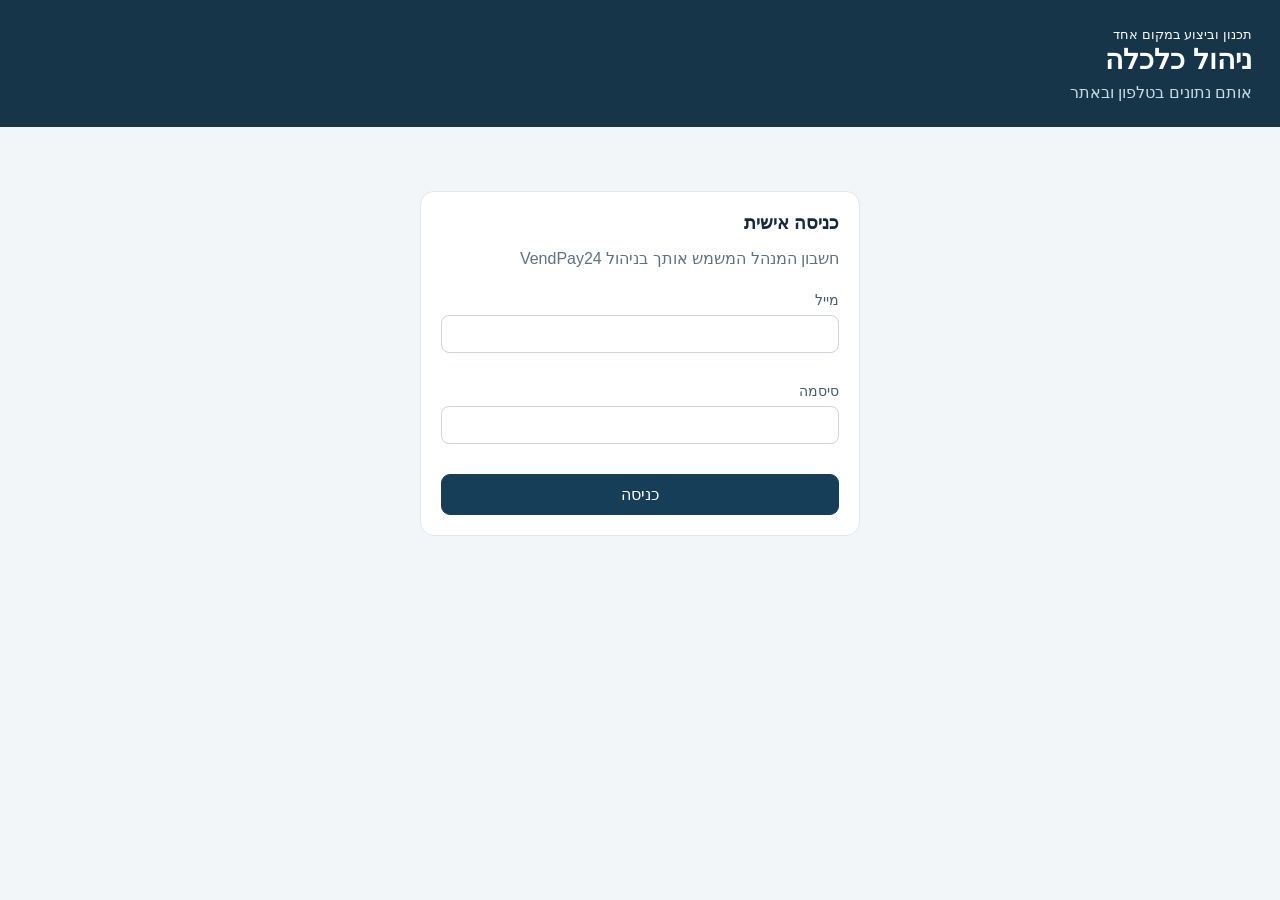
==== finance.html @ 72911104 "Enable complete finance management and spoken summaries in website" ====
<!doctype html><html lang="he" dir="rtl"><head><meta charset="utf-8"><meta name="viewport" content="width=device-width,initial-scale=1"><title>ניהול כלכלה</title><link rel="stylesheet" href="finance.css?v=3"></head><body><header><div><small>תכנון וביצוע במקום אחד</small><h1>ניהול כלכלה</h1><p>אותם נתונים בטלפון ובאתר</p></div><button id="logout" hidden>התנתקות</button></header><main><p id="status" role="status" aria-live="polite"></p><section id="login" class="card login"><h2>כניסה אישית</h2><p>חשבון המנהל המשמש אותך בניהול VendPay24</p><form id="loginForm"><label>מייל<input id="email" type="email" autocomplete="username" required></label><label>סיסמה<input id="password" type="password" autocomplete="current-password" required></label><button class="primary" id="signIn">כניסה</button></form></section><section id="workspace" hidden><nav aria-label="ניהול כלכלה"><button data-view="report">סיכום ופירוט</button><button data-view="recurring">קבועות — צפוי ובוצע</button><button data-view="categories">קטגוריות</button><button data-view="budgets">תקציב חודשי</button></nav><div class="toolbar card"><div><button class="primary" id="addExpense">＋ הוצאה</button><button class="primary" id="addIncome">＋ הכנסה</button></div><div><button id="speakSummary">השמעת הסיכום 🔊</button><button id="stopSpeech">עצירת הקראה</button><button id="refresh">רענון</button></div></div>
<section id="reportView"><form id="filters" class="card filters"><label>תקופה<select id="period"><option value="month">החודש</option><option value="previous">החודש הקודם</option><option value="year">השנה</option><option value="today">היום</option><option value="custom">טווח תאריכים</option></select></label><label>מתאריך<input id="from" type="date" required></label><label>עד תאריך<input id="to" type="date" required></label><label>פעולה<select id="kind"><option value="">הכל</option><option value="income">הכנסות</option><option value="expense">הוצאות</option></select></label><label>סוג<select id="flow_type"><option value="">כל הסוגים</option><option value="current">שוטפות</option><option value="exceptional">חריגות</option><option value="annual">שנתיות</option><option value="fixed">קבועות</option></select></label><label>קטגוריה<select id="category_id"><option value="">הכל</option></select></label><label>מצב<select id="entryStatus"><option value="">הכל</option><option value="actual">בוצע</option><option value="planned">צפוי</option></select></label><label>סכום מדויק בשקלים<input id="exactAmount" type="number" min="0.01" step="0.01"></label><label>חיפוש הערה או מספר פעולה<input id="search" maxlength="100"></label><label class="check"><input id="include_voided" type="checkbox">הצג גם מבוטלות</label><button class="primary">הצג</button><button id="compare" type="button">השוואה לחודש הקודם</button></form><div id="report" hidden><div class="stats"><div class="card"><span>הכנסות בפועל</span><strong id="income" class="income"></strong></div><div class="card"><span>הוצאות בפועל</span><strong id="expense" class="expense"></strong></div><div class="card"><span>הפרש בפועל</span><strong id="balance"></strong></div><div class="card"><span>הכנסות שעדיין צפויות</span><strong id="plannedIncome"></strong></div><div class="card"><span>הוצאות שעדיין צפויות</span><strong id="plannedExpense"></strong></div><div class="card"><span>הפרש לאחר כל הצפוי</span><strong id="forecast"></strong></div></div><p id="comparison" class="card" hidden></p><div class="card"><h2>לפי סוג</h2><div id="groups" class="groups"></div></div><details class="card"><summary>פירוט לפי קטגוריות</summary><div id="byCategory"></div></details><section class="card"><h2>פירוט פעולות</h2><p id="count" class="muted"></p><div class="table-wrap"><table><thead><tr><th>מספר</th><th>תאריך</th><th>פעולה</th><th>סוג</th><th>קטגוריה</th><th>סכום</th><th>מצב</th><th>אמצעי תשלום</th><th>הערה</th><th>פעולות</th></tr></thead><tbody id="rows"></tbody></table></div><div class="pager"><button id="prev">הקודם</button><span id="pageLabel"></span><button id="next">הבא</button></div></section></div></section>
<section id="recurringView" class="card" hidden><div class="toolbar"><h2>הכנסות והוצאות קבועות</h2><button id="addRecurring">＋ קבועה חדשה</button></div><p class="muted">כל קבועה יוצרת פעולה צפויה בכל חודש. סימון „בוצע” נעשה בפירוט הפעולות. עריכת קבועה משנה רק פעולות צפויות מהחודש הנוכחי ואילך; תנועות שבוצעו נשמרות.</p><div id="recurringRows" class="table-wrap"></div></section>
<section id="categoriesView" class="card" hidden><div class="toolbar"><h2>קטגוריות</h2><button id="addCategory">＋ קטגוריה</button></div><p class="muted">משותפות לטלפון ולאתר. שינוי שם מופיע גם בפעולות קודמות. השייכות להכנסה או הוצאה נשמרת.</p><div id="categoryRows"></div></section>
<section id="budgetsView" class="card" hidden><div class="toolbar"><h2>תקציב חודשי לפי קטגוריה</h2><button id="addBudget">הגדרת תקציב</button></div><label>חודש<input id="budgetMonth" type="month"></label><p class="muted">תקציב הוא יעד בלבד ואינו הוצאה או הפרשה. הוצאות שנתיות נרשמות בפועל בלבד, ללא חלוקה חודשית.</p><div id="budgetRows"></div></section><p class="muted">תשלום חשבון אשראי אינו הוצאה חדשה אם הרכישות כבר נרשמו. הקראה באתר תלויה בזמינות קול עברי בדפדפן.</p></section></main>
<dialog id="editor"><div class="toolbar"><h2 id="editorTitle"></h2><button id="closeEditor" type="button">סגור</button></div><form id="editForm"><div id="fields" class="fields"></div><p id="editStatus" role="status"></p><p id="editHint" class="muted"></p><button id="save" class="primary">בדיקה ושמירה</button></form></dialog><dialog id="historyDialog"><div class="toolbar"><h2>היסטוריית שינויים</h2><button id="closeHistory">סגור</button></div><div id="historyRows"></div></dialog><script src="finance-ui.js?v=3" defer></script></body></html>
---- finance.css ----
:root{font-family:Arial,sans-serif;color:#17283a;background:#f3f6f9;font-size:16px}*{box-sizing:border-box}body{margin:0}button,input,select{font:inherit}button{cursor:pointer;border:1px solid #cbd5df;border-radius:9px;background:white;padding:10px 16px;color:#213b52}button.primary{background:#173e58;color:white;border-color:#173e58}button:disabled{opacity:.5;cursor:default}a{color:#285f7d}h1,h2,p{margin:0}h1{font-size:28px}h2{font-size:18px}header{background:#173549;color:white;padding:25px 28px;display:flex;align-items:center;justify-content:space-between;gap:14px}header p{color:#c9dce8;margin-top:7px}.eyebrow{font-size:12px;letter-spacing:1px;margin-bottom:8px;color:#9ed9d2}main{max-width:1250px;margin:auto;padding:24px}.card{background:white;border:1px solid #e1e7ed;border-radius:14px;padding:20px;margin-bottom:18px}.login{max-width:440px;margin:40px auto}.login p{line-height:1.6;color:#617181;margin:12px 0 20px}label{display:flex;flex-direction:column;gap:7px;font-size:14px;color:#485b6b}input,select{border:1px solid #cbd5df;padding:10px;border-radius:8px;background:white;color:#17283a;min-width:0;width:100%}.login label{margin-bottom:16px}.filters{display:grid;grid-template-columns:repeat(5,minmax(100px,1fr)) auto;gap:12px;align-items:end}.stats{display:grid;grid-template-columns:repeat(3,1fr);gap:16px}.stats strong{font-size:30px;display:block;margin-top:10px;font-variant-numeric:tabular-nums}.income{color:#087a65}.expense{color:#ad4848}.muted{color:#687989;font-size:14px}.types{display:grid;grid-template-columns:repeat(3,1fr);gap:12px;margin-top:16px}.type{background:#f6f8fa;border:1px solid #e1e7ed;border-radius:10px;padding:15px}.type p{margin-top:9px;display:flex;justify-content:space-between;gap:8px}.toolbar{display:flex;justify-content:space-between;align-items:center;gap:12px;flex-wrap:wrap}.table-wrap{overflow-x:auto;margin-top:16px}table{width:100%;border-collapse:collapse;font-size:14px}th{text-align:right;color:#607284;background:#f6f8fa;padding:13px;white-space:nowrap}td{padding:15px 13px;border-bottom:1px solid #edf0f3;max-width:320px;overflow-wrap:anywhere}td.num{font-variant-numeric:tabular-nums;white-space:nowrap;font-weight:bold}.badge{display:inline-block;background:#eef3f7;padding:5px 9px;border-radius:7px}.empty{text-align:center;padding:50px;color:#607284}.pager{display:flex;align-items:center;justify-content:center;gap:18px;margin-top:18px}#status{line-height:1.6;margin-bottom:14px;color:#9b4141}#status:empty{display:none}[hidden]{display:none!important}:focus-visible{outline:3px solid #409eae;outline-offset:3px}@media(max-width:850px){.filters{grid-template-columns:repeat(2,1fr)}.types{grid-template-columns:1fr}.stats{gap:8px}.stats .card{padding:14px}.stats strong{font-size:23px}main{padding:14px}header{padding:20px}}@media(max-width:450px){.stats{grid-template-columns:1fr}.stats .card{margin-bottom:0}.stats{margin-bottom:16px}.filters{grid-template-columns:1fr}h1{font-size:24px}}

nav{display:flex;gap:8px;flex-wrap:wrap;margin-bottom:16px}nav button[aria-current=true]{background:#173e58;color:white}.stats{grid-template-columns:repeat(3,1fr)}.groups{display:grid;grid-template-columns:repeat(auto-fit,minmax(180px,1fr));gap:12px;margin-top:15px}.filters{grid-template-columns:repeat(auto-fit,minmax(140px,1fr))}.fields{display:grid;grid-template-columns:repeat(auto-fit,minmax(210px,1fr));gap:14px;margin:20px 0}.check{flex-direction:row;align-items:center}.check input{width:auto}dialog{border:1px solid #d2dce3;border-radius:16px;padding:22px;max-width:min(820px,95vw);width:820px;max-height:90vh;overflow:auto}dialog::backdrop{background:#112b3a88}.muted{line-height:1.7;margin:12px 0}td button{font-size:13px;padding:6px;margin:3px}.history{padding:12px;border-bottom:1px solid #dce4e9}textarea{width:100%;min-height:80px;font:inherit}.stats strong{font-size:25px}.login form{display:grid;gap:14px}.toolbar{margin-bottom:12px}#editStatus{color:#a33}@media(max-width:600px){.stats{grid-template-columns:1fr 1fr}.stats strong{font-size:20px}dialog{padding:15px}.fields{grid-template-columns:1fr}}
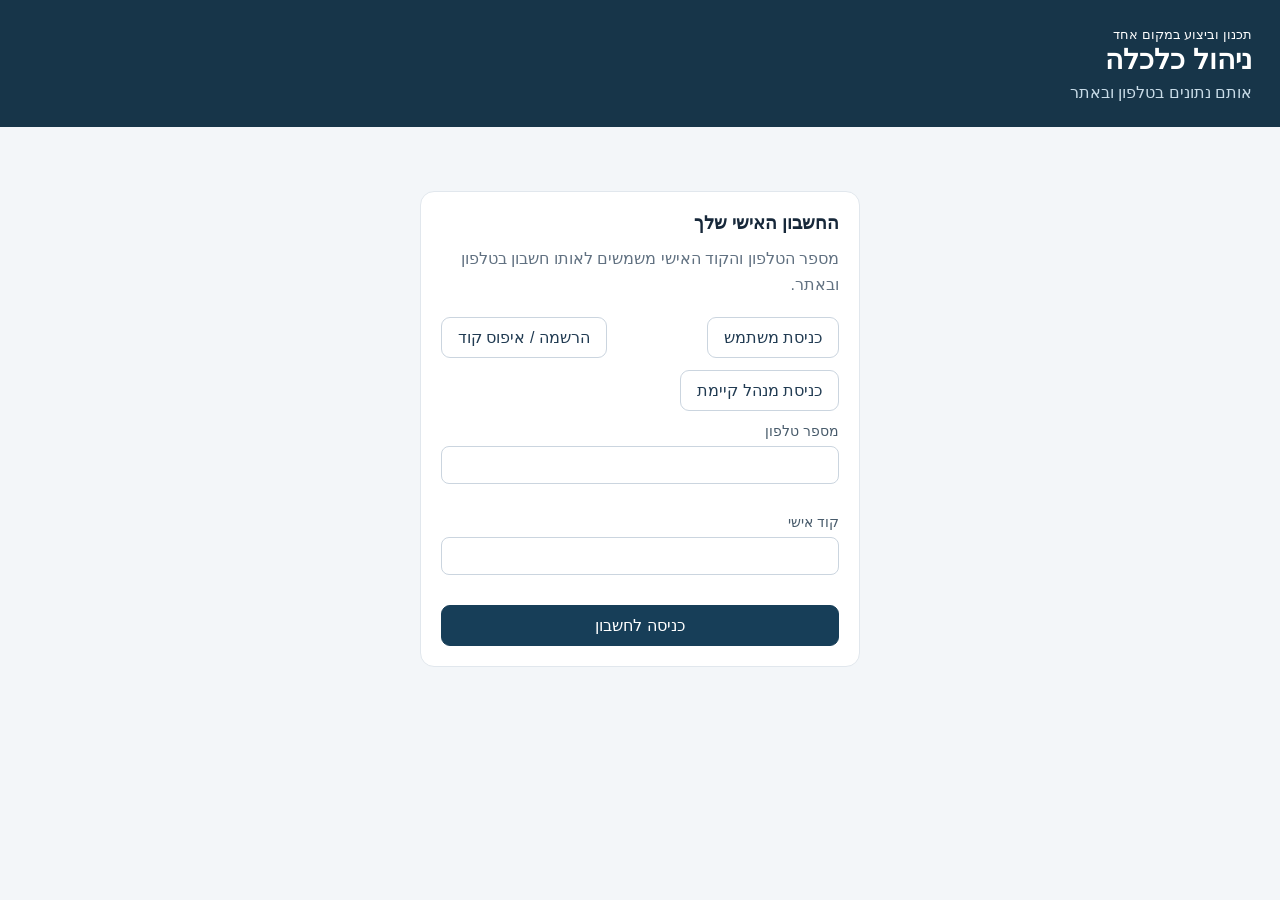
==== commit 4c55693b: "Add isolated finance accounts, reusable subscription management and report exports; gate provider ac" ====
--- a/finance.html
+++ b/finance.html
@@ -1,6 +1,6 @@
-<!doctype html><html lang="he" dir="rtl"><head><meta charset="utf-8"><meta name="viewport" content="width=device-width,initial-scale=1"><title>ניהול כלכלה</title><link rel="stylesheet" href="finance.css?v=3"></head><body><header><div><small>תכנון וביצוע במקום אחד</small><h1>ניהול כלכלה</h1><p>אותם נתונים בטלפון ובאתר</p></div><button id="logout" hidden>התנתקות</button></header><main><p id="status" role="status" aria-live="polite"></p><section id="login" class="card login"><h2>כניסה אישית</h2><p>חשבון המנהל המשמש אותך בניהול VendPay24</p><form id="loginForm"><label>מייל<input id="email" type="email" autocomplete="username" required></label><label>סיסמה<input id="password" type="password" autocomplete="current-password" required></label><button class="primary" id="signIn">כניסה</button></form></section><section id="workspace" hidden><nav aria-label="ניהול כלכלה"><button data-view="report">סיכום ופירוט</button><button data-view="recurring">קבועות — צפוי ובוצע</button><button data-view="categories">קטגוריות</button><button data-view="budgets">תקציב חודשי</button></nav><div class="toolbar card"><div><button class="primary" id="addExpense">＋ הוצאה</button><button class="primary" id="addIncome">＋ הכנסה</button></div><div><button id="speakSummary">השמעת הסיכום 🔊</button><button id="stopSpeech">עצירת הקראה</button><button id="refresh">רענון</button></div></div>
+<!doctype html><html lang="he" dir="rtl"><head><meta charset="utf-8"><meta name="viewport" content="width=device-width,initial-scale=1"><title>ניהול כלכלה</title><link rel="stylesheet" href="finance.css?v=4"></head><body><header><div><small>תכנון וביצוע במקום אחד</small><h1>ניהול כלכלה</h1><p>אותם נתונים בטלפון ובאתר</p></div><button id="logout" hidden>התנתקות</button></header><main><p id="status" role="status" aria-live="polite"></p><section id="login" class="card login"><h2>החשבון האישי שלך</h2><p>מספר הטלפון והקוד האישי משמשים לאותו חשבון בטלפון ובאתר.</p><div class="toolbar"><button id="memberMode" type="button">כניסת משתמש</button><button id="registerMode" type="button">הרשמה / איפוס קוד</button><button id="ownerMode" type="button">כניסת מנהל קיימת</button></div><form id="memberLogin"><label>מספר טלפון<input id="memberPhone" type="tel" autocomplete="tel" required></label><label>קוד אישי<input id="memberPin" type="password" inputmode="numeric" pattern="[0-9]{6,12}" autocomplete="current-password" required></label><button id="memberSignIn" class="primary">כניסה לחשבון</button></form><p id="registrationNotice" hidden>הרשמה ואיפוס קוד ייפתחו לאחר הפעלת האימות הקולי. עדיין אי אפשר לרשום מספר חדש.</p><p id="ownerNotice" hidden>כניסה לחשבון המנהל הקיים של VendPay24. הנתונים הקיימים נשמרו בחשבון שלך.</p><form id="loginForm" hidden><label>מייל<input id="email" type="email" autocomplete="username" required></label><label>סיסמה<input id="password" type="password" autocomplete="current-password" required></label><button class="primary" id="signIn">כניסה</button></form></section><section id="workspace" hidden><nav aria-label="ניהול כלכלה"><button data-view="report">סיכום ופירוט</button><button data-view="recurring">קבועות — צפוי ובוצע</button><button data-view="categories">קטגוריות</button><button data-view="budgets">תקציב חודשי</button><button data-view="account">החשבון והמנויים שלי</button><button data-view="services" id="servicesNav" hidden>ניהול שירותים ותמחור</button></nav><div class="toolbar card"><div><button class="primary" id="addExpense">＋ הוצאה</button><button class="primary" id="addIncome">＋ הכנסה</button></div><div><button id="speakSummary">השמעת הסיכום 🔊</button><button id="stopSpeech">עצירת הקראה</button><button id="refresh">רענון</button><button id="exportFiltered">הורדת פירוט מסונן</button><button id="exportAll">הורדת פירוט מלא</button><button id="emailFiltered">שליחת פירוט מסונן למייל</button><button id="emailAll">שליחת פירוט מלא למייל</button></div></div>
 <section id="reportView"><form id="filters" class="card filters"><label>תקופה<select id="period"><option value="month">החודש</option><option value="previous">החודש הקודם</option><option value="year">השנה</option><option value="today">היום</option><option value="custom">טווח תאריכים</option></select></label><label>מתאריך<input id="from" type="date" required></label><label>עד תאריך<input id="to" type="date" required></label><label>פעולה<select id="kind"><option value="">הכל</option><option value="income">הכנסות</option><option value="expense">הוצאות</option></select></label><label>סוג<select id="flow_type"><option value="">כל הסוגים</option><option value="current">שוטפות</option><option value="exceptional">חריגות</option><option value="annual">שנתיות</option><option value="fixed">קבועות</option></select></label><label>קטגוריה<select id="category_id"><option value="">הכל</option></select></label><label>מצב<select id="entryStatus"><option value="">הכל</option><option value="actual">בוצע</option><option value="planned">צפוי</option></select></label><label>סכום מדויק בשקלים<input id="exactAmount" type="number" min="0.01" step="0.01"></label><label>חיפוש הערה או מספר פעולה<input id="search" maxlength="100"></label><label class="check"><input id="include_voided" type="checkbox">הצג גם מבוטלות</label><button class="primary">הצג</button><button id="compare" type="button">השוואה לחודש הקודם</button></form><div id="report" hidden><div class="stats"><div class="card"><span>הכנסות בפועל</span><strong id="income" class="income"></strong></div><div class="card"><span>הוצאות בפועל</span><strong id="expense" class="expense"></strong></div><div class="card"><span>הפרש בפועל</span><strong id="balance"></strong></div><div class="card"><span>הכנסות שעדיין צפויות</span><strong id="plannedIncome"></strong></div><div class="card"><span>הוצאות שעדיין צפויות</span><strong id="plannedExpense"></strong></div><div class="card"><span>הפרש לאחר כל הצפוי</span><strong id="forecast"></strong></div></div><p id="comparison" class="card" hidden></p><div class="card"><h2>לפי סוג</h2><div id="groups" class="groups"></div></div><details class="card"><summary>פירוט לפי קטגוריות</summary><div id="byCategory"></div></details><section class="card"><h2>פירוט פעולות</h2><p id="count" class="muted"></p><div class="table-wrap"><table><thead><tr><th>מספר</th><th>תאריך</th><th>פעולה</th><th>סוג</th><th>קטגוריה</th><th>סכום</th><th>מצב</th><th>אמצעי תשלום</th><th>הערה</th><th>פעולות</th></tr></thead><tbody id="rows"></tbody></table></div><div class="pager"><button id="prev">הקודם</button><span id="pageLabel"></span><button id="next">הבא</button></div></section></div></section>
 <section id="recurringView" class="card" hidden><div class="toolbar"><h2>הכנסות והוצאות קבועות</h2><button id="addRecurring">＋ קבועה חדשה</button></div><p class="muted">כל קבועה יוצרת פעולה צפויה בכל חודש. סימון „בוצע” נעשה בפירוט הפעולות. עריכת קבועה משנה רק פעולות צפויות מהחודש הנוכחי ואילך; תנועות שבוצעו נשמרות.</p><div id="recurringRows" class="table-wrap"></div></section>
 <section id="categoriesView" class="card" hidden><div class="toolbar"><h2>קטגוריות</h2><button id="addCategory">＋ קטגוריה</button></div><p class="muted">משותפות לטלפון ולאתר. שינוי שם מופיע גם בפעולות קודמות. השייכות להכנסה או הוצאה נשמרת.</p><div id="categoryRows"></div></section>
-<section id="budgetsView" class="card" hidden><div class="toolbar"><h2>תקציב חודשי לפי קטגוריה</h2><button id="addBudget">הגדרת תקציב</button></div><label>חודש<input id="budgetMonth" type="month"></label><p class="muted">תקציב הוא יעד בלבד ואינו הוצאה או הפרשה. הוצאות שנתיות נרשמות בפועל בלבד, ללא חלוקה חודשית.</p><div id="budgetRows"></div></section><p class="muted">תשלום חשבון אשראי אינו הוצאה חדשה אם הרכישות כבר נרשמו. הקראה באתר תלויה בזמינות קול עברי בדפדפן.</p></section></main>
-<dialog id="editor"><div class="toolbar"><h2 id="editorTitle"></h2><button id="closeEditor" type="button">סגור</button></div><form id="editForm"><div id="fields" class="fields"></div><p id="editStatus" role="status"></p><p id="editHint" class="muted"></p><button id="save" class="primary">בדיקה ושמירה</button></form></dialog><dialog id="historyDialog"><div class="toolbar"><h2>היסטוריית שינויים</h2><button id="closeHistory">סגור</button></div><div id="historyRows"></div></dialog><script src="finance-ui.js?v=3" defer></script></body></html>
+<section id="budgetsView" class="card" hidden><div class="toolbar"><h2>תקציב חודשי לפי קטגוריה</h2><button id="addBudget">הגדרת תקציב</button></div><label>חודש<input id="budgetMonth" type="month"></label><p class="muted">תקציב הוא יעד בלבד ואינו הוצאה או הפרשה. הוצאות שנתיות נרשמות בפועל בלבד, ללא חלוקה חודשית.</p><div id="budgetRows"></div></section><section id="accountView" class="card" hidden><h2>פרטי החשבון</h2><p id="accountPhone"></p><button id="linkPhone" type="button">קישור או שינוי מספר טלפון</button><form id="profileForm"><label>שם<input id="profileName" maxlength="80"></label><button>שמירת שם</button></form><h3>מייל לקבלת דוחות</h3><p id="profileEmail"></p><p class="muted">הגדרת מייל ואימותו ייפתחו לאחר אישור חיבור הדואר. דוחות יישלחו רק לכתובת שאומתה.</p><button id="emailSetup">הגדרת כתובת מייל</button><h3>המנויים שלי</h3><div id="subscriptionsRows"></div><h3>שירותים זמינים</h3><div id="catalogRows"></div></section><section id="servicesView" class="card" hidden><div class="toolbar"><h2>ניהול שירותים ותמחור</h2><button id="newService">＋ שירות חדש</button></div><p class="muted">המחירים והגדרות התשלום נפרדים לכל שירות. שינוי מחיר חל על הרשמות עתידיות; תנאי מנוי שאושר נשמרים. גבייה אינה פעילה עד לחיבור ספק סליקה מאומת.</p><div id="servicesRows"></div></section><p class="muted">תשלום חשבון אשראי אינו הוצאה חדשה אם הרכישות כבר נרשמו. הקראה באתר תלויה בזמינות קול עברי בדפדפן.</p></section></main>
+<dialog id="editor"><div class="toolbar"><h2 id="editorTitle"></h2><button id="closeEditor" type="button">סגור</button></div><form id="editForm"><div id="fields" class="fields"></div><p id="editStatus" role="status"></p><p id="editHint" class="muted"></p><button id="save" class="primary">בדיקה ושמירה</button></form></dialog><dialog id="historyDialog"><div class="toolbar"><h2>היסטוריית שינויים</h2><button id="closeHistory">סגור</button></div><div id="historyRows"></div></dialog><dialog id="serviceEditor"><div class="toolbar"><h2>הגדרות שירות</h2><button id="closeService" type="button">סגור</button></div><form id="serviceForm"><div class="fields"><label>שם השירות<input id="serviceName" maxlength="80" required></label><label>מזהה שירות באנגלית<input id="serviceSlug" pattern="[a-z][a-z0-9_-]{1,39}" required></label><label>מחיר ראשון בשקלים<input id="serviceFirst" type="number" min="0" max="100000" step="0.01" required></label><label>מחיר חידוש בשקלים<input id="serviceRenewal" type="number" min="0" max="100000" step="0.01" required></label><label>סוג תשלום<select id="serviceMode"><option value="recurring">מנוי מתחדש</option><option value="one_time">חד פעמי</option></select></label><label>חידוש כל כמה חודשים<input id="serviceInterval" type="number" min="1" max="12" required></label><label>ימי ניסיון<input id="serviceTrial" type="number" min="0" max="365" required></label><label class="check"><input id="serviceEnabled" type="checkbox">שירות פעיל</label><label class="check"><input id="servicePaid" type="checkbox">דרוש מנוי בתשלום</label></div><p id="serviceHint"></p><p id="serviceError" role="status"></p><button id="saveService" class="primary">שמירה</button></form></dialog><script src="finance-ui.js?v=4" defer></script><script src="finance-delivery-ui.js?v=1" defer></script></body></html>
